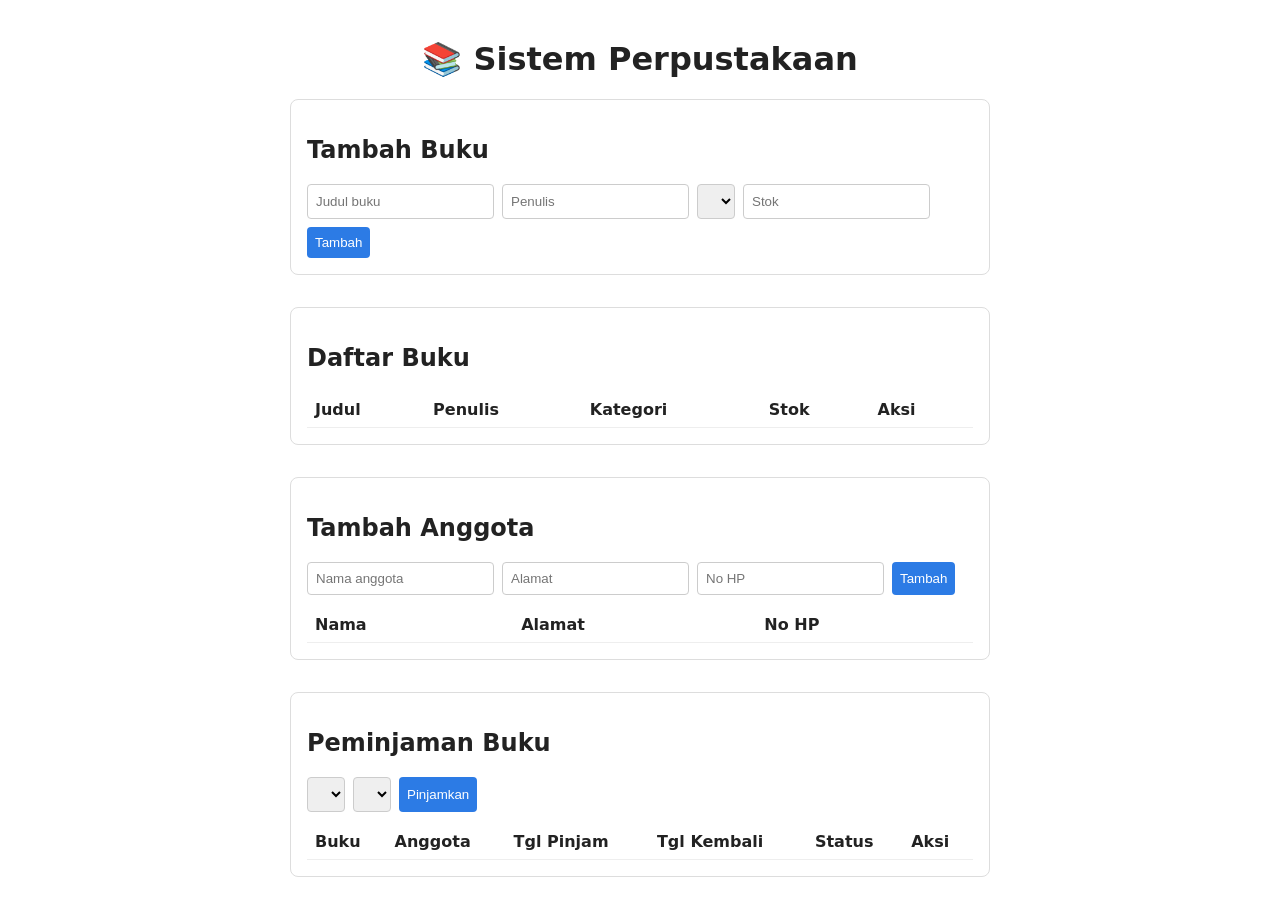
==== frontend/index.html @ 29bf6aad "first commit" ====
<!DOCTYPE html>
<html lang="id">
<head>
<meta charset="UTF-8">
<title>Sistem Perpustakaan</title>
<link rel="stylesheet" href="style.css">
</head>
<body>
  <h1>📚 Sistem Perpustakaan</h1>

  <section>
    <h2 id="judul-form-buku">Tambah Buku</h2>
    <form id="form-buku">
      <input type="hidden" id="edit-id-buku">
      <input type="text" id="judul" placeholder="Judul buku" required>
      <input type="text" id="penulis" placeholder="Penulis" required>
      <select id="id_kategori"></select>
      <input type="number" id="stok" placeholder="Stok" min="0" required>
      <button type="submit" id="btn-submit-buku">Tambah</button>
      <button type="button" id="btn-batal-edit" style="display:none;">Batal</button>
    </form>
  </section>

  <section>
    <h2>Daftar Buku</h2>
    <table id="tabel-buku">
      <thead>
        <tr>
          <th>Judul</th><th>Penulis</th><th>Kategori</th><th>Stok</th><th>Aksi</th>
        </tr>
      </thead>
      <tbody></tbody>
    </table>
  </section>

  <section>
    <h2>Tambah Anggota</h2>
    <form id="form-anggota">
      <input type="text" id="nama_anggota" placeholder="Nama anggota" required>
      <input type="text" id="alamat" placeholder="Alamat">
      <input type="text" id="no_hp" placeholder="No HP">
      <button type="submit">Tambah</button>
    </form>
    <table id="tabel-anggota">
      <thead>
        <tr><th>Nama</th><th>Alamat</th><th>No HP</th></tr>
      </thead>
      <tbody></tbody>
    </table>
  </section>

  <section>
    <h2>Peminjaman Buku</h2>
    <form id="form-peminjaman">
      <select id="pinjam_id_buku"></select>
      <select id="pinjam_id_anggota"></select>
      <button type="submit">Pinjamkan</button>
    </form>
    <table id="tabel-peminjaman">
      <thead>
        <tr>
          <th>Buku</th><th>Anggota</th><th>Tgl Pinjam</th><th>Tgl Kembali</th><th>Status</th><th>Aksi</th>
        </tr>
      </thead>
      <tbody></tbody>
    </table>
  </section>

  <script src="script.js"></script>
</body>
</html>
---- frontend/style.css ----
body {
  font-family: system-ui, sans-serif;
  max-width: 700px;
  margin: 40px auto;
  color: #222;
}

h1 { text-align: center; }

section {
  margin-bottom: 32px;
  padding: 16px;
  border: 1px solid #ddd;
  border-radius: 8px;
}

form {
  display: flex;
  gap: 8px;
  flex-wrap: wrap;
}

input, select, button {
  padding: 8px;
  border-radius: 4px;
  border: 1px solid #ccc;
}

button {
  background: #2c7be5;
  color: white;
  border: none;
  cursor: pointer;
}

table {
  width: 100%;
  border-collapse: collapse;
  margin-top: 12px;
}

th, td {
  padding: 8px;
  border-bottom: 1px solid #eee;
  text-align: left;
}

.btn-hapus {
  background: #e5484d;
}

#btn-batal-edit {
  background: #999;
}

td button {
  margin-right: 4px;
  font-size: 13px;
  padding: 4px 8px;
}
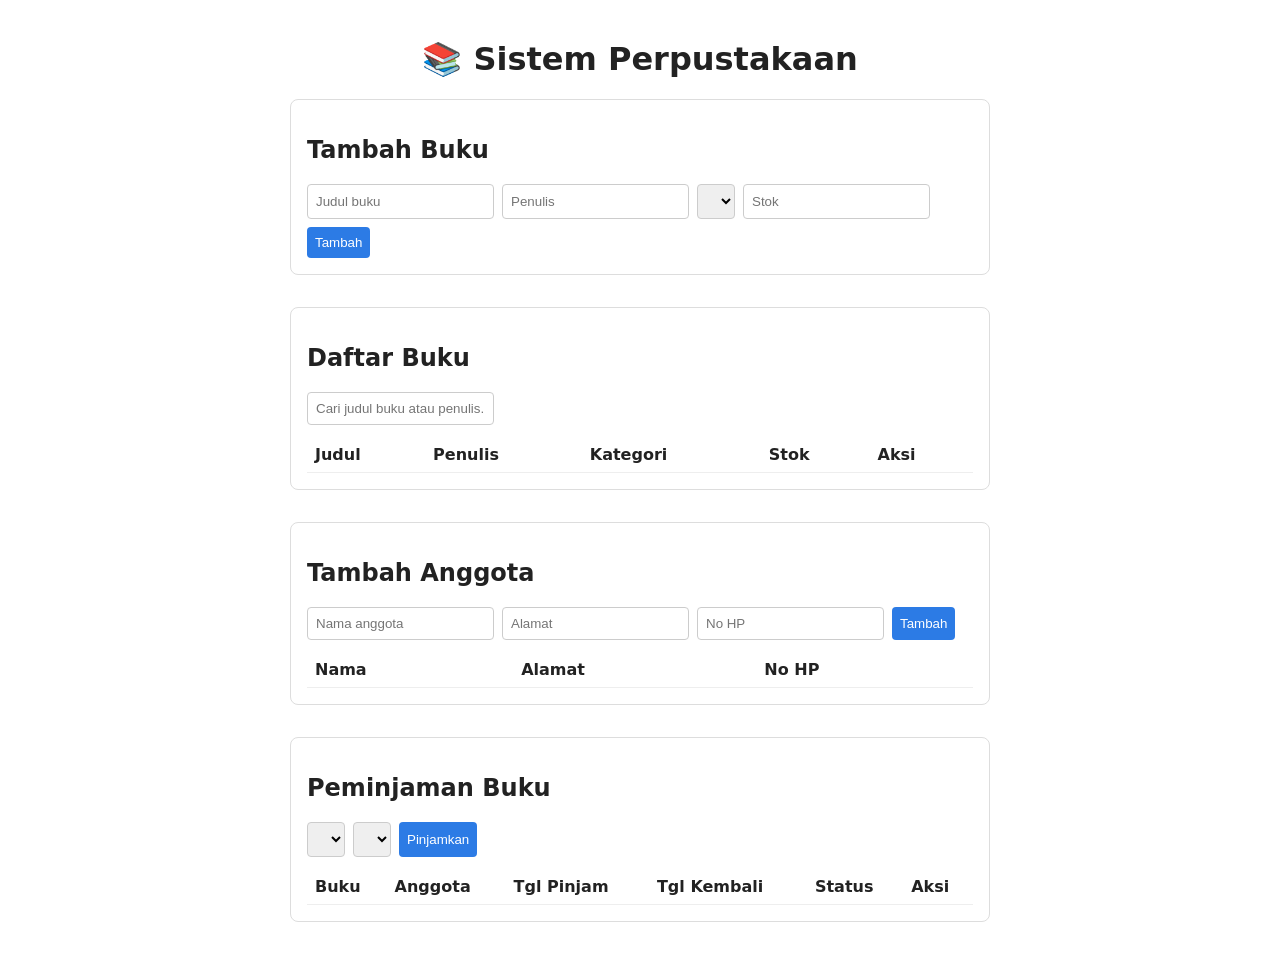
==== commit 7f40dad4: "Add book search and disable borrow button when stock is 0" ====
--- a/frontend/index.html
+++ b/frontend/index.html
@@ -23,6 +23,7 @@
 
   <section>
     <h2>Daftar Buku</h2>
+    <input type="text" id="search-buku" placeholder="Cari judul buku atau penulis...">
     <table id="tabel-buku">
       <thead>
         <tr>
@@ -54,7 +55,7 @@
     <form id="form-peminjaman">
       <select id="pinjam_id_buku"></select>
       <select id="pinjam_id_anggota"></select>
-      <button type="submit">Pinjamkan</button>
+      <button type="submit" id="btn-pinjam">Pinjamkan</button>
     </form>
     <table id="tabel-peminjaman">
       <thead>
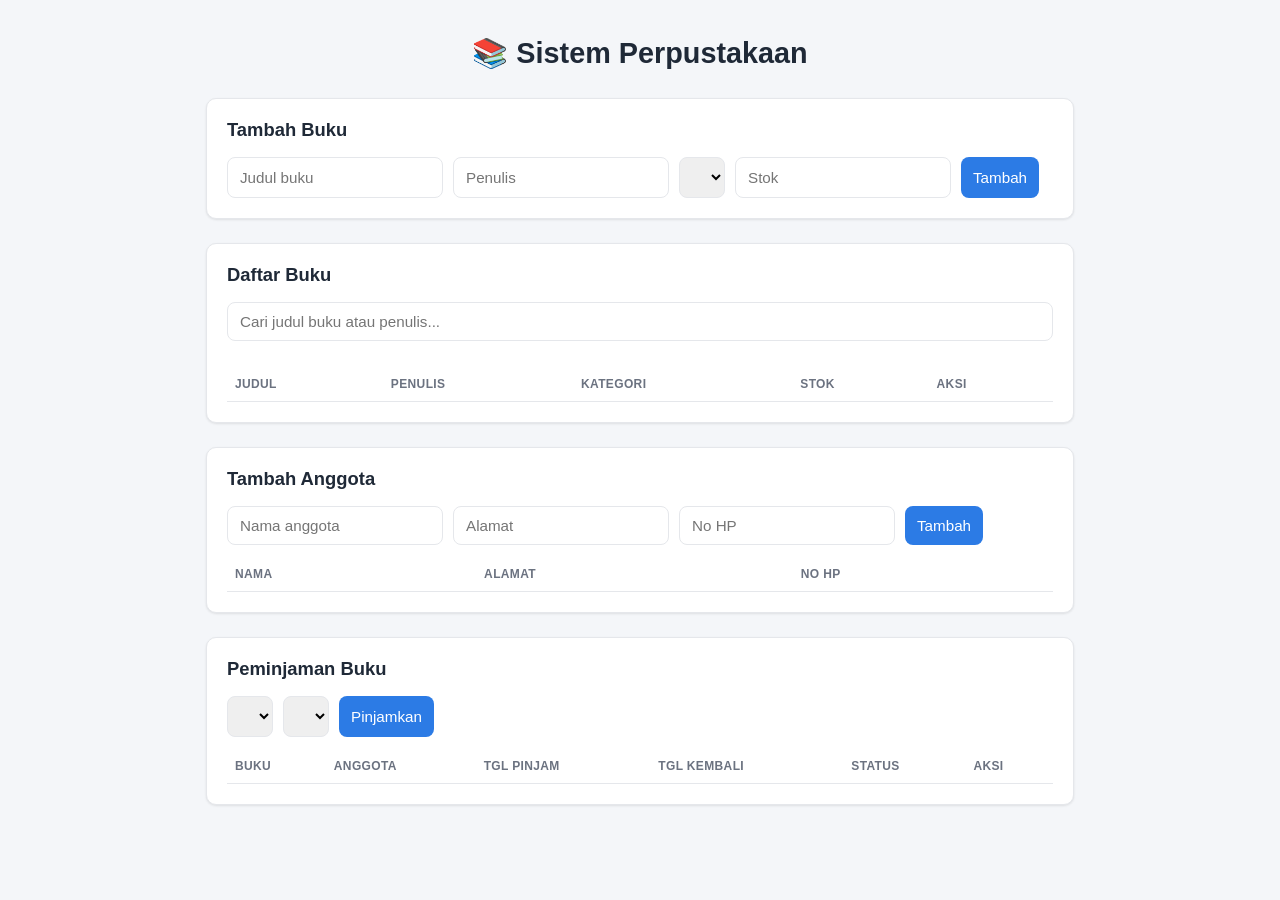
==== commit 792630a6: "responsive and add showtoast" ====
--- a/frontend/index.html
+++ b/frontend/index.html
@@ -2,6 +2,7 @@
 <html lang="id">
 <head>
 <meta charset="UTF-8">
+<meta name="viewport" content="width=device-width, initial-scale=1">
 <title>Sistem Perpustakaan</title>
 <link rel="stylesheet" href="style.css">
 </head>
@@ -67,6 +68,7 @@
     </table>
   </section>
 
+  <div id="toast"></div>
   <script src="script.js"></script>
 </body>
 </html>
--- a/frontend/style.css
+++ b/frontend/style.css
@@ -1,60 +1,191 @@
-body {
-  font-family: system-ui, sans-serif;
-  max-width: 700px;
-  margin: 40px auto;
-  color: #222;
+:root {
+  --primary: #2c7be5;
+  --primary-dark: #1a5bb8;
+  --danger: #e5484d;
+  --bg: #f4f6f9;
+  --card-bg: #ffffff;
+  --text: #1f2937;
+  --text-muted: #6b7280;
+  --border: #e5e7eb;
+  --radius: 10px;
+  --shadow: 0 1px 3px rgba(0,0,0,0.06), 0 1px 2px rgba(0,0,0,0.04);
 }
 
-h1 { text-align: center; }
+* { box-sizing: border-box; }
+
+body {
+  font-family: -apple-system, BlinkMacSystemFont, "Segoe UI", sans-serif;
+  max-width: 900px;
+  margin: 0 auto;
+  padding: 16px;
+  background: var(--bg);
+  color: var(--text);
+}
+
+h1 {
+  text-align: center;
+  font-size: 1.8rem;
+  margin: 20px 0 28px;
+}
+
+h2 {
+  font-size: 1.15rem;
+  margin: 0 0 16px;
+}
 
 section {
-  margin-bottom: 32px;
-  padding: 16px;
-  border: 1px solid #ddd;
-  border-radius: 8px;
+  margin-bottom: 24px;
+  padding: 20px;
+  background: var(--card-bg);
+  border: 1px solid var(--border);
+  border-radius: var(--radius);
+  box-shadow: var(--shadow);
+  transition: box-shadow 0.2s ease;
+}
+
+section:hover {
+  box-shadow: 0 4px 12px rgba(0,0,0,0.08);
 }
 
 form {
   display: flex;
-  gap: 8px;
+  gap: 10px;
   flex-wrap: wrap;
 }
 
 input, select, button {
-  padding: 8px;
-  border-radius: 4px;
-  border: 1px solid #ccc;
+  padding: 10px 12px;
+  border-radius: 8px;
+  border: 1px solid var(--border);
+  font-size: 0.95rem;
+  transition: border-color 0.15s ease, transform 0.1s ease;
+}
+
+input:focus, select:focus {
+  outline: none;
+  border-color: var(--primary);
+}
+
+#search-buku {
+  width: 100%;
+  margin-bottom: 14px;
 }
 
 button {
-  background: #2c7be5;
+  background: var(--primary);
   color: white;
   border: none;
   cursor: pointer;
+  font-weight: 500;
+}
+
+button:hover:not(:disabled) {
+  background: var(--primary-dark);
+}
+
+button:active:not(:disabled) {
+  transform: scale(0.97);
+}
+
+button:disabled {
+  background: #cbd5e1;
+  cursor: not-allowed;
+}
+
+#btn-batal-edit {
+  background: #94a3b8;
+}
+#btn-batal-edit:hover {
+  background: #64748b;
+}
+
+.table-wrap {
+  overflow-x: auto;
 }
 
 table {
   width: 100%;
   border-collapse: collapse;
   margin-top: 12px;
+  min-width: 480px;
 }
 
 th, td {
-  padding: 8px;
-  border-bottom: 1px solid #eee;
+  padding: 10px 8px;
+  border-bottom: 1px solid var(--border);
   text-align: left;
+  font-size: 0.9rem;
+}
+
+th {
+  color: var(--text-muted);
+  font-weight: 600;
+  text-transform: uppercase;
+  font-size: 0.75rem;
+  letter-spacing: 0.03em;
+}
+
+tbody tr {
+  animation: fadeIn 0.25s ease;
+}
+
+tbody tr:hover {
+  background: #f8fafc;
+}
+
+@keyframes fadeIn {
+  from { opacity: 0; transform: translateY(4px); }
+  to { opacity: 1; transform: translateY(0); }
 }
 
 .btn-hapus {
-  background: #e5484d;
+  background: var(--danger);
 }
-
-#btn-batal-edit {
-  background: #999;
+.btn-hapus:hover {
+  background: #c93438;
 }
 
 td button {
   margin-right: 4px;
-  font-size: 13px;
-  padding: 4px 8px;
+  font-size: 0.8rem;
+  padding: 6px 10px;
 }
+
+/* Toast notifikasi, gantiin alert() bawaan browser */
+#toast {
+  position: fixed;
+  bottom: 20px;
+  left: 50%;
+  transform: translateX(-50%) translateY(20px);
+  background: #1f2937;
+  color: white;
+  padding: 12px 20px;
+  border-radius: 8px;
+  font-size: 0.9rem;
+  opacity: 0;
+  pointer-events: none;
+  transition: opacity 0.25s ease, transform 0.25s ease;
+  z-index: 100;
+  box-shadow: var(--shadow);
+}
+
+#toast.show {
+  opacity: 1;
+  transform: translateX(-50%) translateY(0);
+}
+
+#toast.error {
+  background: var(--danger);
+}
+
+/* ===== Responsif ke HP ===== */
+@media (max-width: 640px) {
+  body { padding: 10px; }
+  h1 { font-size: 1.4rem; }
+  section { padding: 14px; }
+  form { flex-direction: column; }
+  form input, form select, form button {
+    width: 100%;
+  }
+  th, td { font-size: 0.82rem; padding: 8px 6px; }
+}
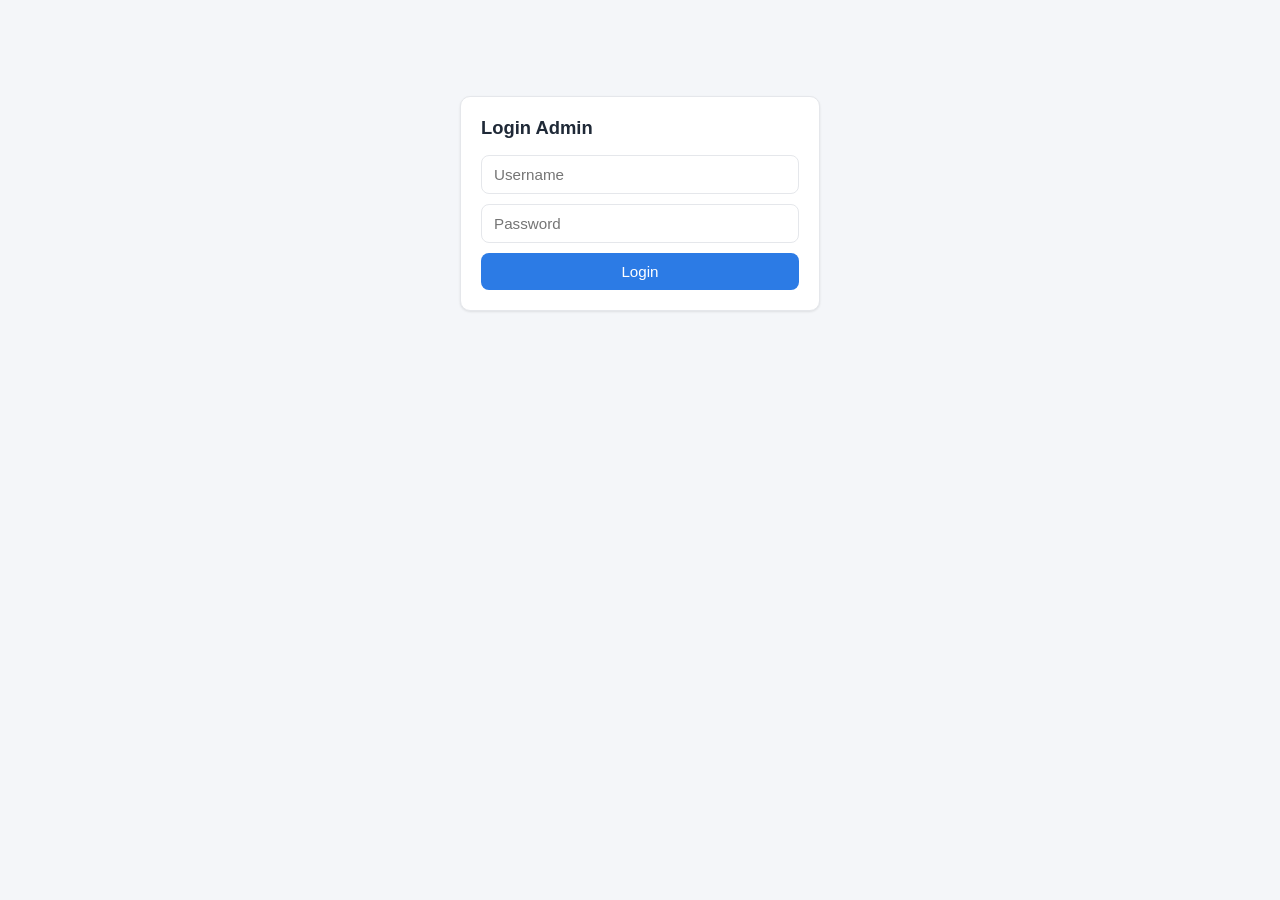
==== commit efdfc319: "add login page and authentication in js" ====
--- a/frontend/index.html
+++ b/frontend/index.html
@@ -7,6 +7,7 @@
 <link rel="stylesheet" href="style.css">
 </head>
 <body>
+  <button id="btn-logout" style="float:right; background:#94ab38;">Logout</button>
   <h1>📚 Sistem Perpustakaan</h1>
 
   <section>
